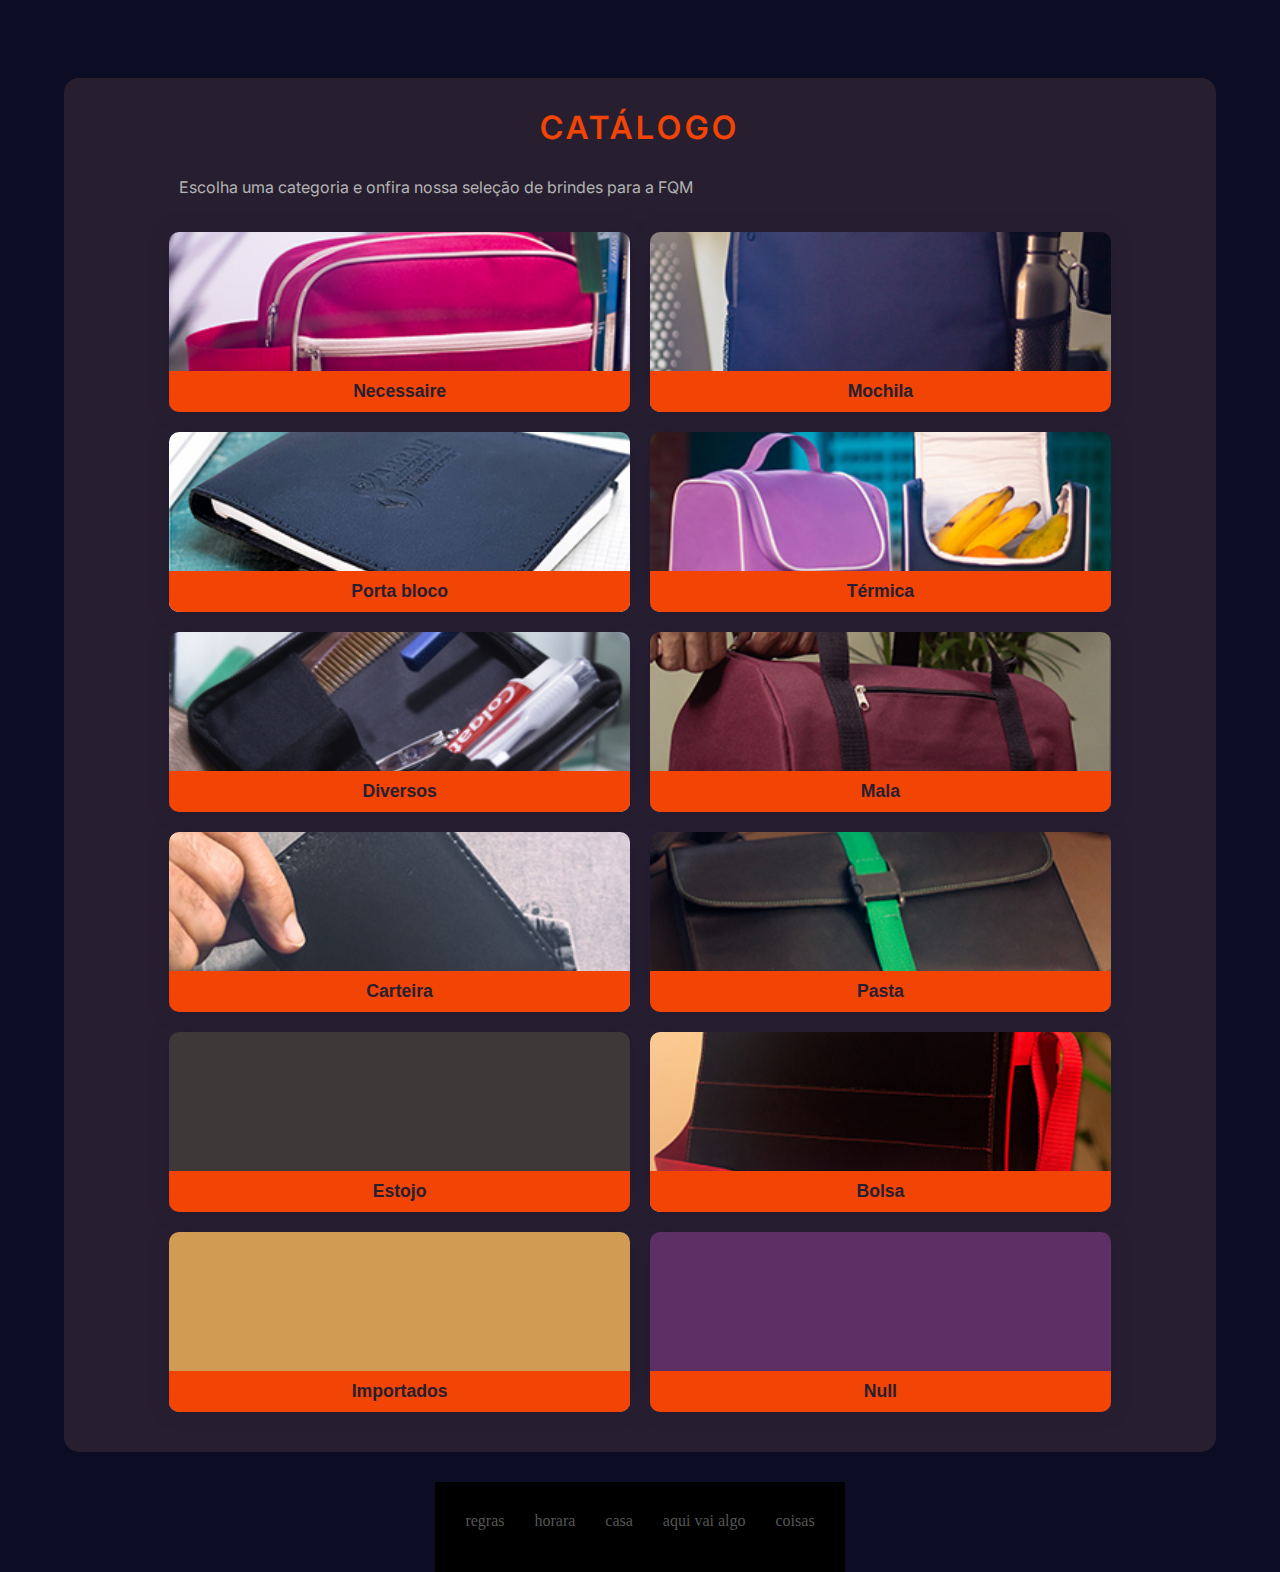
==== index.html @ 89db406c "movi o index para a raiz" ====
<!DOCTYPE html>
<html lang="pt-br">
<head>
    <meta charset="UTF-8">
    <meta name="viewport" content="width=device-width, initial-scale=1.0">
    <title>Home</title>
    <link rel="stylesheet" href="malaRedon/css/styleHome.css">
</head>
<body>
    <header>
        <div><img src="img/logoMm.png" alt=""></div>
    </header>

<main>
    <div><h1>Catálogo</h1></div>
    <p>Escolha uma categoria e onfira nossa seleção de brindes para a FQM</p>
    <div class="categorias">
        <div class="item" id ="necessaire"><button>Necessaire</button></div>
        <div class="item" id ="mochila"><button>Mochila</button></div>
        <div class="item" id ="portaBloco"><button>Porta bloco</button></div>
        <div class="item" id ="termica"><button>Térmica</button></div>
        <div class="item" id ="diversos"><button>Diversos</button></div>
        <div class="item" id ="mala"><button>Mala</button></div>
        <div class="item" id ="carteira"><button>Carteira</button></div>
        <div class="item" id ="pasta"><button>Pasta</button></div>
        <div class="item" id ="estojo"><button>Estojo</button></div>
        <div class="item" id ="bolsa"><button>Bolsa</button></div>
        <div class="item" id ="importados"><button>Importados</button></div>
        <div class="item" id ="null"><button>Null</button></div>  
    </div>
</main>

<footer>
    <div>
        <ul>
            <li>regras</li>
            <li>horara</li>
            <li>casa</li>
            <li>aqui vai algo</li>
            <li>coisas</li>
        </ul>
    </div>
</footer>

</body>
</html>
---- malaRedon/css/styleHome.css ----
@charset "UTF-8";

@import url('https://fonts.googleapis.com/css2?family=Inter:wght@700&display=swap');

@import url('https://fonts.googleapis.com/css2?family=Inter:wght@200;700&display=swap');

@import url('https://fonts.googleapis.com/css2?family=Inter&display=swap');

/* Decalaração universal*/
* {
    margin: 0px;
    padding: 0px;
    
}

body {
    background-color: #0d0c25;
    display: flex;
    flex-direction: column;
    align-items: center;
}

header {
    background-color: #0d0c25;
    display: flex;
    flex-direction: column;
    align-items: center;
    justify-content: center;
    margin-top: 30px;

}

header img {
        width: 160px;
        

}

main {
    display: flex;
    flex-direction: column;
    justify-content: center;
    align-items: center;
    background-color: #271F30;
    width: 90%;
    border-radius: 15px;
    margin: 30px;
    padding: 30p;
}

main h1 {
    font-family: 'Inter', sans-serif;
    text-transform: uppercase;
    font-weight: 600;
    color: #F24405;
    letter-spacing: 4px;
    padding: 30px;   
}

main p {
    font-family: 'Inter', sans-serif;
    color: #b3b3b3;
    width: 80%;
    text-align: justify;
}

.categorias {
    display: flex;
    justify-content: center;
    align-items: center;
    padding: 35px 0px 40px;
    flex-wrap: wrap;
    gap: 20px; 
      
}

button {
    background-color: #F24405;
    border: none;
    color: #271F30;
    width: 100%;
    border-radius: 0px 0px 10px 10px;
    padding: 10px;
    font-size: 1.1em;
    font-weight: 600;
}

button:hover {
    background-color: #ff4f0f;
}

.item {
    display: flex;
    align-items: end;
    justify-content: center;   
    background-color: rgb(90, 90, 90);
    width: 40%;
    height: 20vh;
    background-size: cover;
    background-position: center;
    background-color: #a7a6a5;
    border-radius: 10px;
    box-shadow: #160b3d2d 0px 0px 20px 1px;
    
    
}
    /*Aqui começam as imagens dos produtos organizadas em ID*/

#necessaire {
    background-image: url(../img/imgDestques/necessaire.jpg);
}

#mochila {
    background-image: url(../img/imgDestques/mochila.jpg);
}

#portaBloco {
    background-image: url(../img/imgDestques/portaBloco.jpg);
}

#termica {

    background-image: url(../img/imgDestques/termica.jpg);
}

#diversos {
    background-image: url(../img/imgDestques/diversos.jpg);
}

#mala {
    background-image: url(../img/imgDestques/mala.jpg);
}

#carteira {
    background-image: url(../img/imgDestques/carteiras.jpg);
}

#pasta {
    background-image: url(../img/imgDestques/pastas.jpg);
}

#estojo {
    background-color: rgb(63, 56, 56);
}

#bolsa {
    background-image: url(../img/imgDestques/bolsa.jpg);
}

#importados {
    background-color: rgb(209, 155, 84);
}

#null {
    background-color: rgb(94, 47, 100);
}

footer {
    background-color: black;
    color: rgb(85, 85, 85);
    display: flex;
    height: 10vh;
    justify-content: center;
    
    
}

footer ul {
    list-style-type: none;
    display: flex;
    flex-wrap: wrap;
    gap: 30px;
    padding: 30px;

}
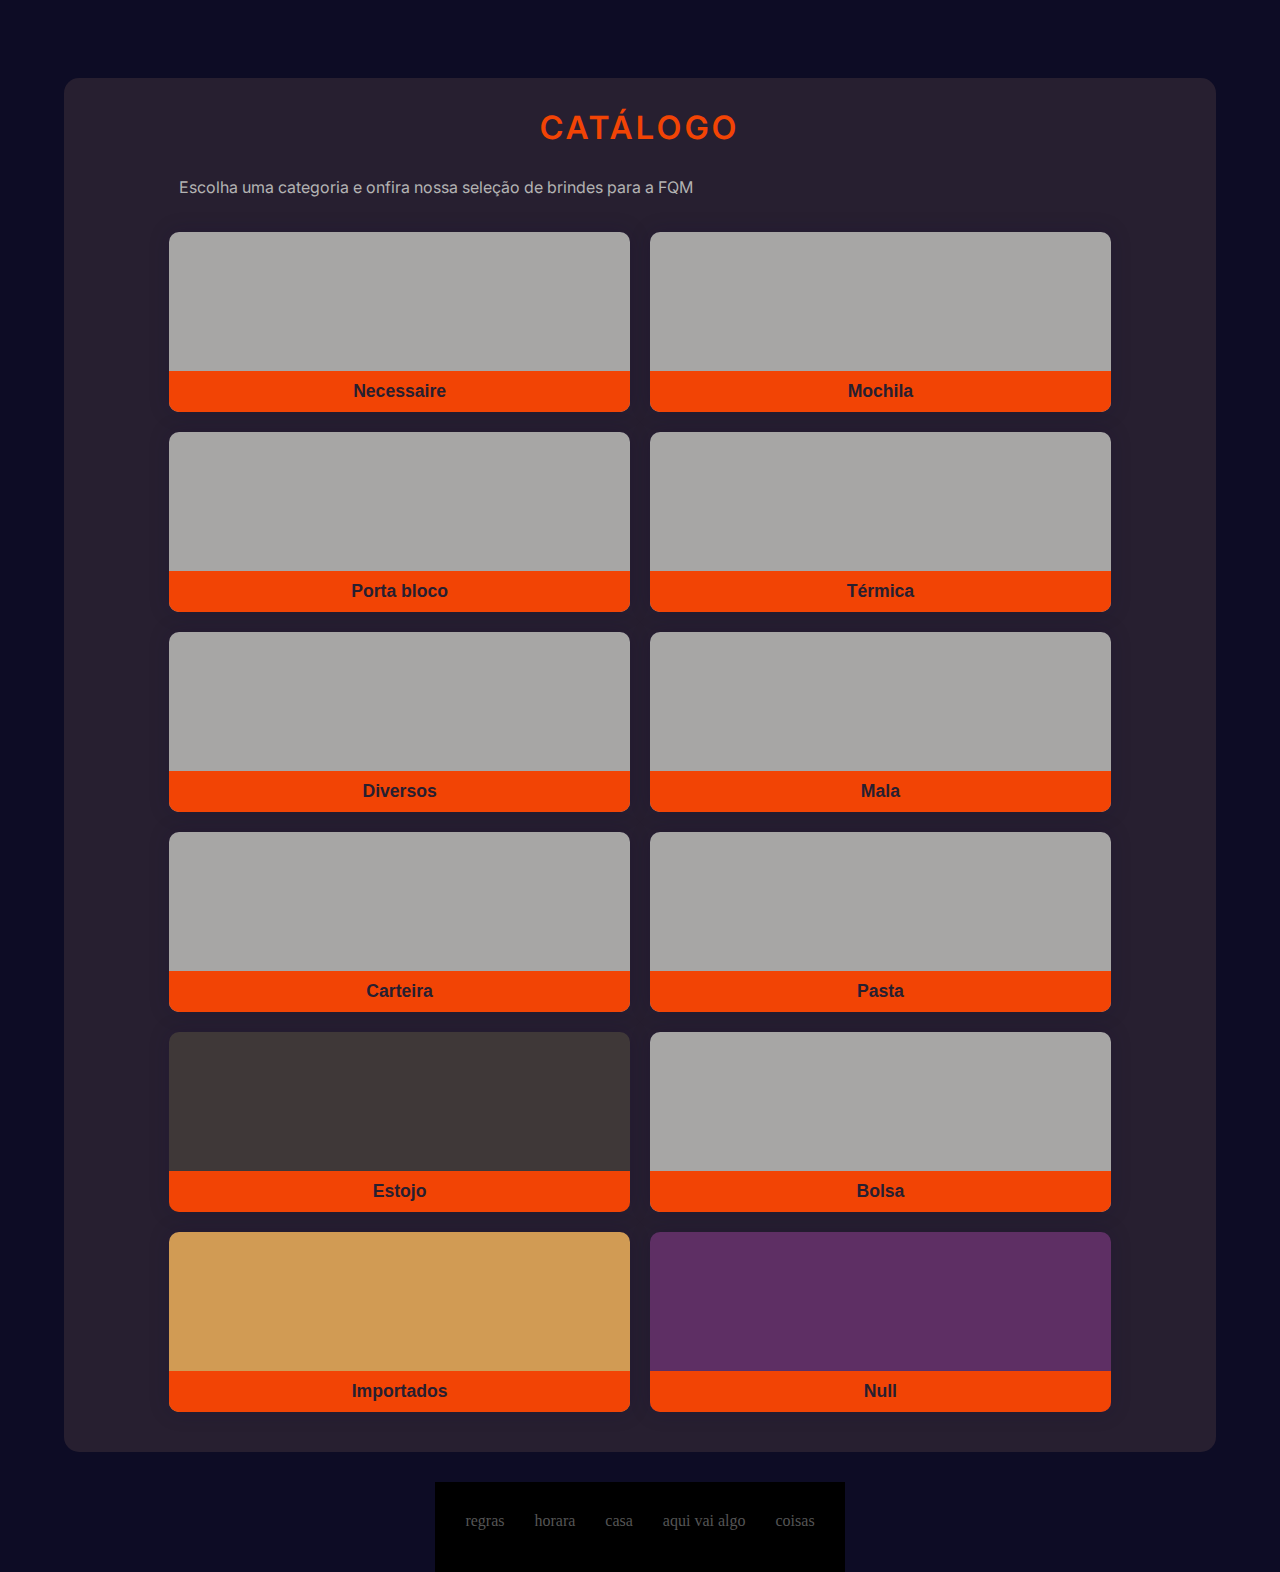
==== commit 03e2dfb8: "mudei o stylecss para  raiz" ====
--- a/index.html
+++ b/index.html
@@ -4,7 +4,7 @@
     <meta charset="UTF-8">
     <meta name="viewport" content="width=device-width, initial-scale=1.0">
     <title>Home</title>
-    <link rel="stylesheet" href="malaRedon/css/styleHome.css">
+    <link rel="stylesheet" href="styleHome.css">
 </head>
 <body>
     <header>
--- a/styleHome.css
+++ b/styleHome.css
@@ -0,0 +1,175 @@
+@charset "UTF-8";
+
+@import url('https://fonts.googleapis.com/css2?family=Inter:wght@700&display=swap');
+
+@import url('https://fonts.googleapis.com/css2?family=Inter:wght@200;700&display=swap');
+
+@import url('https://fonts.googleapis.com/css2?family=Inter&display=swap');
+
+/* Decalaração universal*/
+* {
+    margin: 0px;
+    padding: 0px;
+    
+}
+
+body {
+    background-color: #0d0c25;
+    display: flex;
+    flex-direction: column;
+    align-items: center;
+}
+
+header {
+    background-color: #0d0c25;
+    display: flex;
+    flex-direction: column;
+    align-items: center;
+    justify-content: center;
+    margin-top: 30px;
+
+}
+
+header img {
+        width: 160px;
+        
+
+}
+
+main {
+    display: flex;
+    flex-direction: column;
+    justify-content: center;
+    align-items: center;
+    background-color: #271F30;
+    width: 90%;
+    border-radius: 15px;
+    margin: 30px;
+    padding: 30p;
+}
+
+main h1 {
+    font-family: 'Inter', sans-serif;
+    text-transform: uppercase;
+    font-weight: 600;
+    color: #F24405;
+    letter-spacing: 4px;
+    padding: 30px;   
+}
+
+main p {
+    font-family: 'Inter', sans-serif;
+    color: #b3b3b3;
+    width: 80%;
+    text-align: justify;
+}
+
+.categorias {
+    display: flex;
+    justify-content: center;
+    align-items: center;
+    padding: 35px 0px 40px;
+    flex-wrap: wrap;
+    gap: 20px; 
+      
+}
+
+button {
+    background-color: #F24405;
+    border: none;
+    color: #271F30;
+    width: 100%;
+    border-radius: 0px 0px 10px 10px;
+    padding: 10px;
+    font-size: 1.1em;
+    font-weight: 600;
+}
+
+button:hover {
+    background-color: #ff4f0f;
+}
+
+.item {
+    display: flex;
+    align-items: end;
+    justify-content: center;   
+    background-color: rgb(90, 90, 90);
+    width: 40%;
+    height: 20vh;
+    background-size: cover;
+    background-position: center;
+    background-color: #a7a6a5;
+    border-radius: 10px;
+    box-shadow: #160b3d2d 0px 0px 20px 1px;
+    
+    
+}
+    /*Aqui começam as imagens dos produtos organizadas em ID*/
+
+#necessaire {
+    background-image: url(../img/imgDestques/necessaire.jpg);
+}
+
+#mochila {
+    background-image: url(../img/imgDestques/mochila.jpg);
+}
+
+#portaBloco {
+    background-image: url(../img/imgDestques/portaBloco.jpg);
+}
+
+#termica {
+
+    background-image: url(../img/imgDestques/termica.jpg);
+}
+
+#diversos {
+    background-image: url(../img/imgDestques/diversos.jpg);
+}
+
+#mala {
+    background-image: url(../img/imgDestques/mala.jpg);
+}
+
+#carteira {
+    background-image: url(../img/imgDestques/carteiras.jpg);
+}
+
+#pasta {
+    background-image: url(../img/imgDestques/pastas.jpg);
+}
+
+#estojo {
+    background-color: rgb(63, 56, 56);
+}
+
+#bolsa {
+    background-image: url(../img/imgDestques/bolsa.jpg);
+}
+
+#importados {
+    background-color: rgb(209, 155, 84);
+}
+
+#null {
+    background-color: rgb(94, 47, 100);
+}
+
+footer {
+    background-color: black;
+    color: rgb(85, 85, 85);
+    display: flex;
+    height: 10vh;
+    justify-content: center;
+    
+    
+}
+
+footer ul {
+    list-style-type: none;
+    display: flex;
+    flex-wrap: wrap;
+    gap: 30px;
+    padding: 30px;
+
+}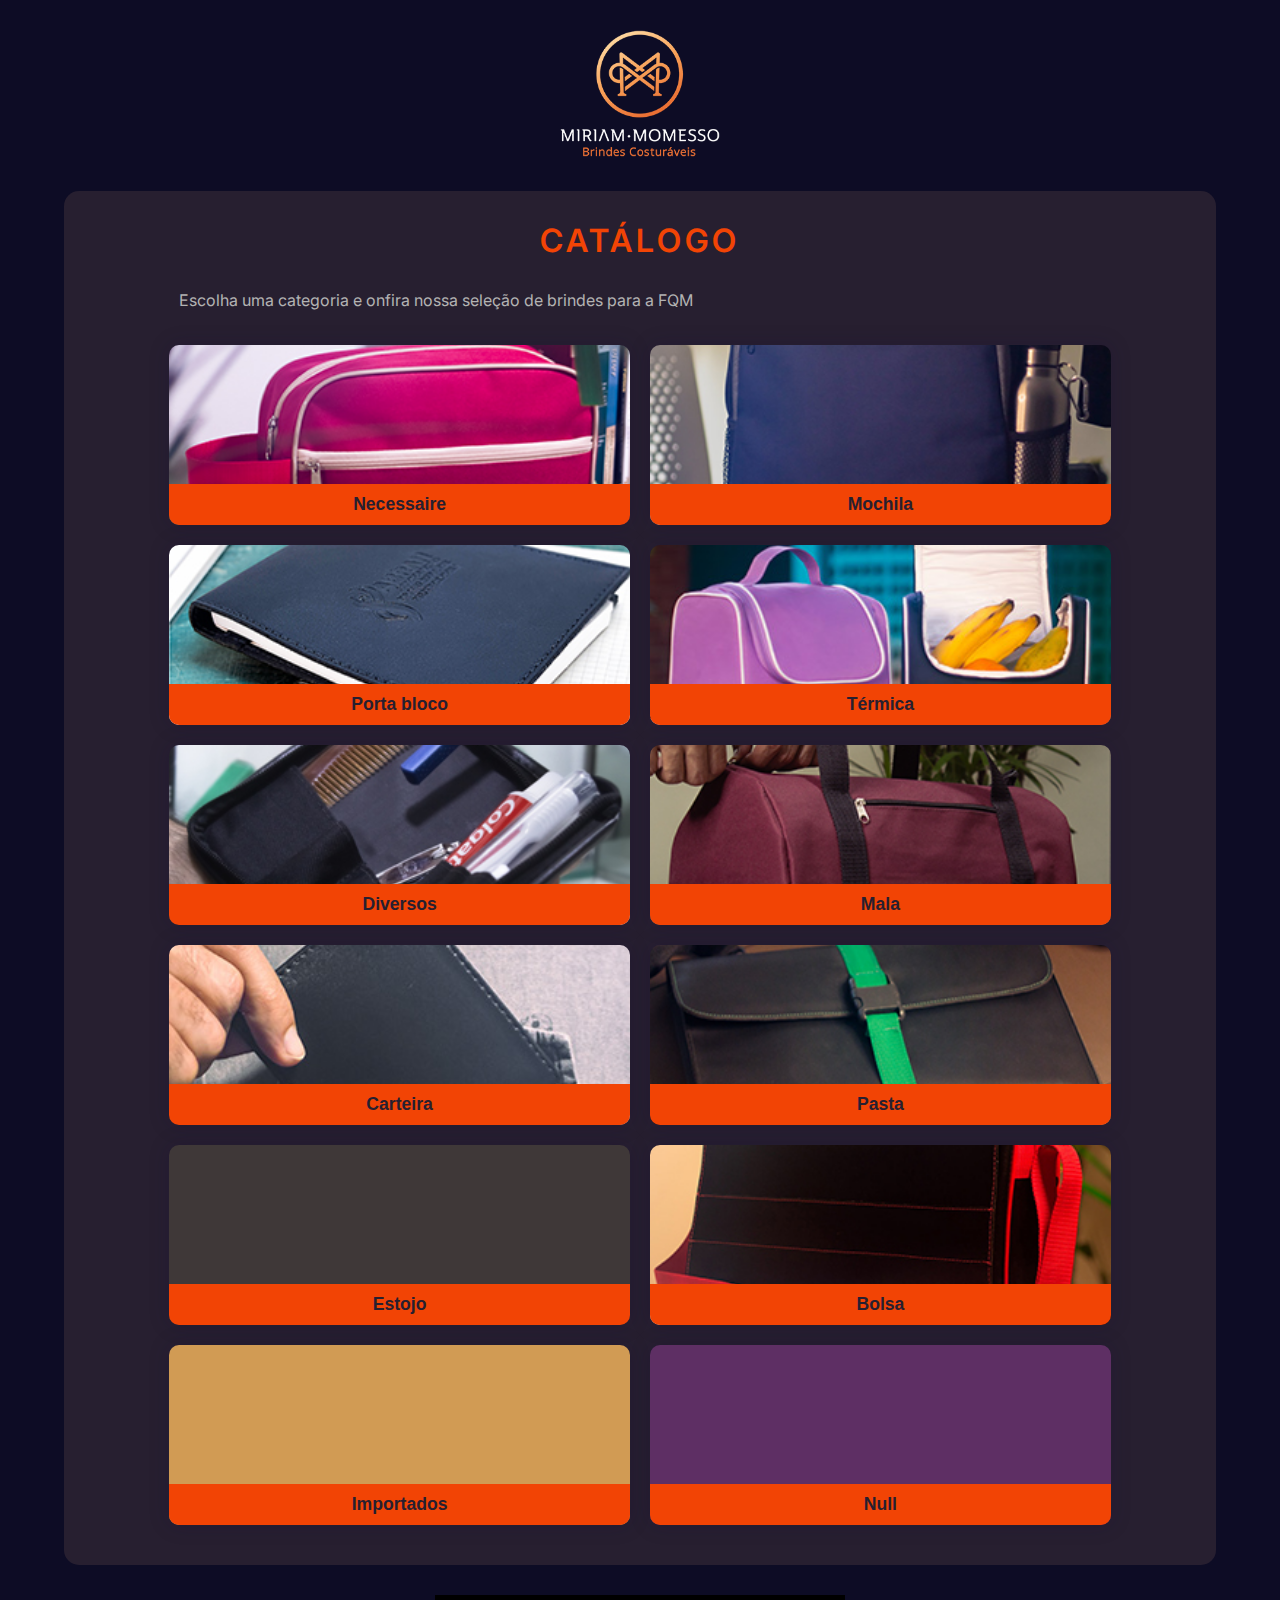
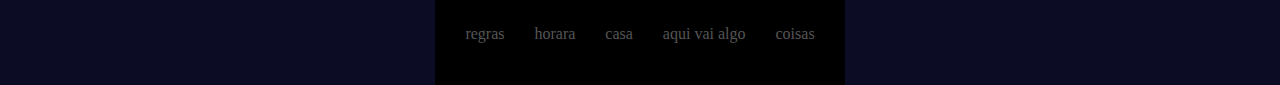
==== commit d9f397fe: "arrumei o camiho das fotos" ====
--- a/index.html
+++ b/index.html
@@ -8,7 +8,7 @@
 </head>
 <body>
     <header>
-        <div><img src="img/logoMm.png" alt=""></div>
+        <div><img src="malaRedon/img/logoMm.png" alt=""></div>
     </header>
 
 <main>
--- a/styleHome.css
+++ b/styleHome.css
@@ -107,36 +107,36 @@
     /*Aqui começam as imagens dos produtos organizadas em ID*/
 
 #necessaire {
-    background-image: url(../img/imgDestques/necessaire.jpg);
+    background-image: url(malaRedon/img/imgDestques/necessaire.jpg);
 }
 
 #mochila {
-    background-image: url(../img/imgDestques/mochila.jpg);
+    background-image: url(malaRedon/img/imgDestques/mochila.jpg);
 }
 
 #portaBloco {
-    background-image: url(../img/imgDestques/portaBloco.jpg);
+    background-image: url(malaRedon/img/imgDestques/portaBloco.jpg);
 }
 
 #termica {
 
-    background-image: url(../img/imgDestques/termica.jpg);
+    background-image: url(malaRedon/img/imgDestques/termica.jpg);
 }
 
 #diversos {
-    background-image: url(../img/imgDestques/diversos.jpg);
+    background-image: url(malaRedon/img/imgDestques/diversos.jpg);
 }
 
 #mala {
-    background-image: url(../img/imgDestques/mala.jpg);
+    background-image: url(malaRedon/img/imgDestques/mala.jpg);
 }
 
 #carteira {
-    background-image: url(../img/imgDestques/carteiras.jpg);
+    background-image: url(malaRedon/img/imgDestques/carteiras.jpg);
 }
 
 #pasta {
-    background-image: url(../img/imgDestques/pastas.jpg);
+    background-image: url(malaRedon/img/imgDestques/pastas.jpg);
 }
 
 #estojo {
@@ -144,7 +144,7 @@
 }
 
 #bolsa {
-    background-image: url(../img/imgDestques/bolsa.jpg);
+    background-image: url(malaRedon/img/imgDestques/bolsa.jpg);
 }
 
 #importados {
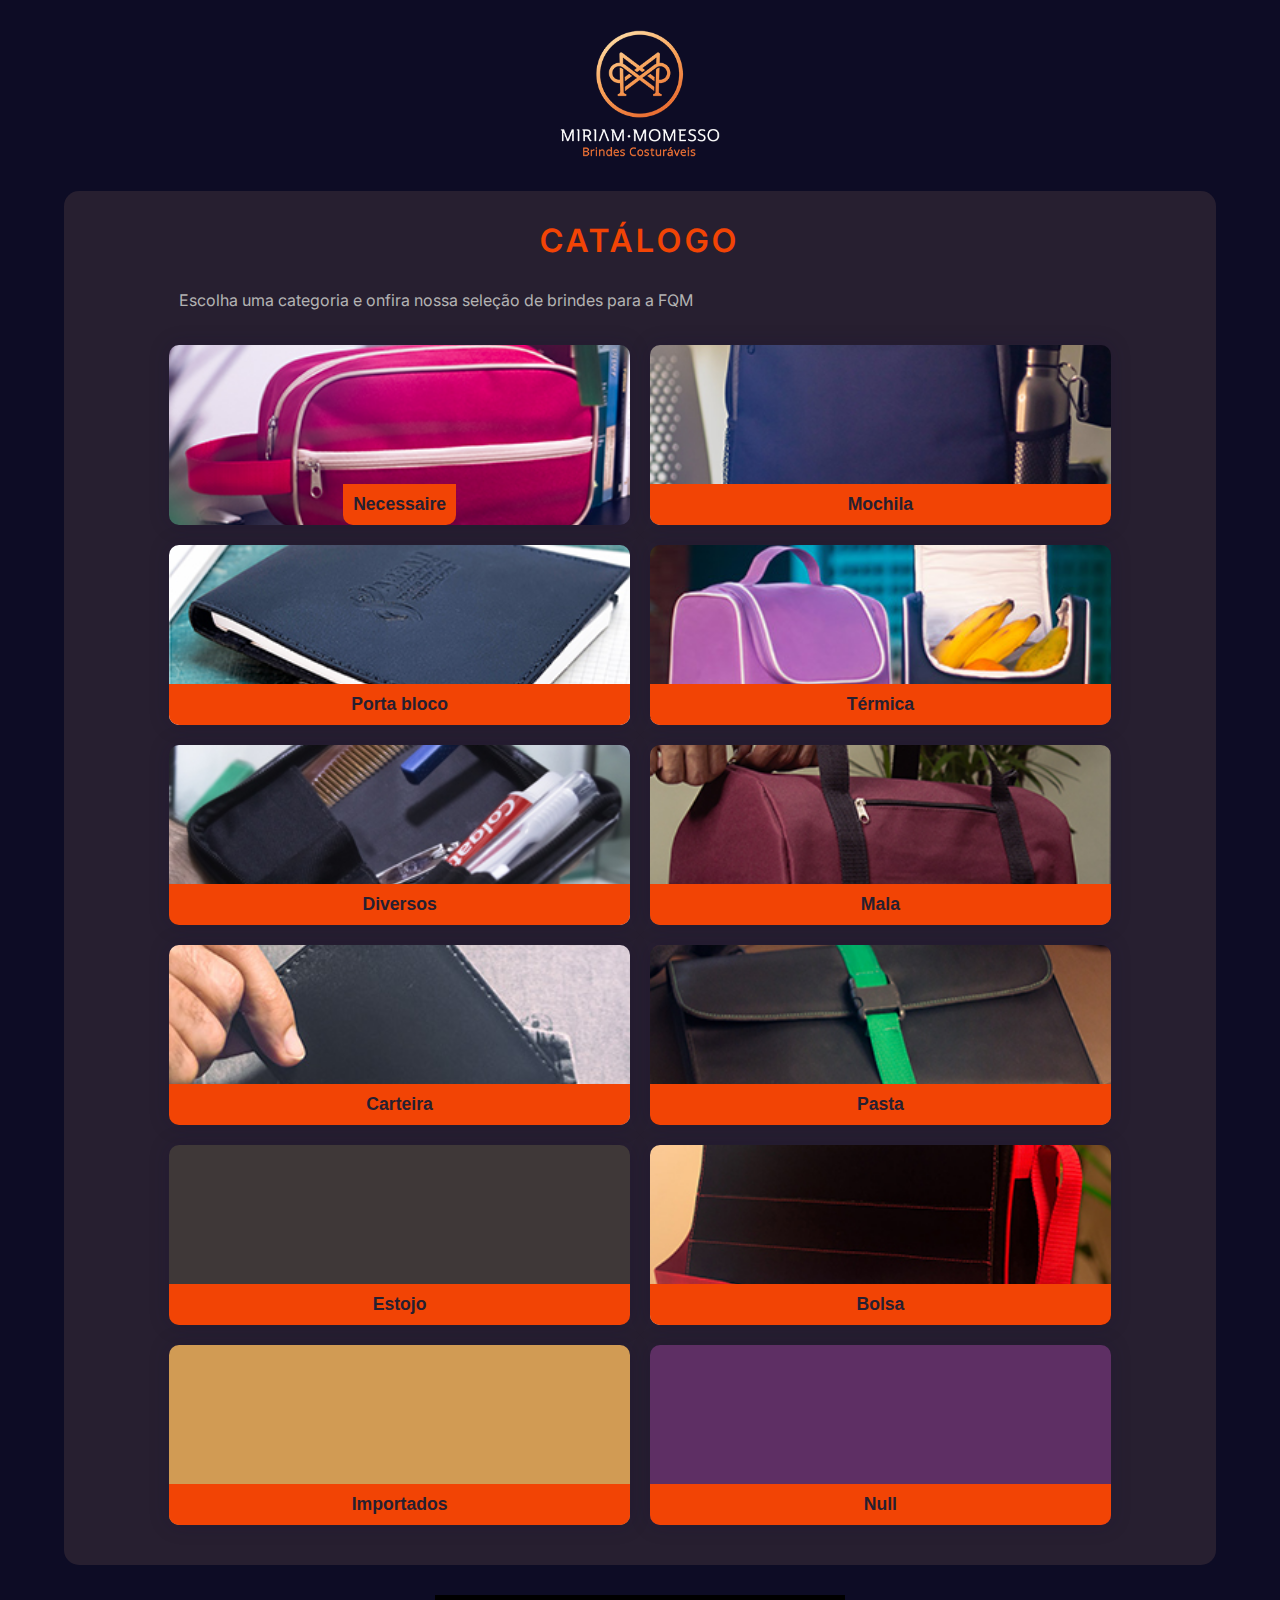
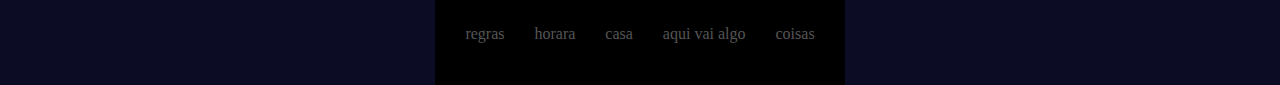
==== commit 92d76a67: "linkei as duas páginas" ====
--- a/index.html
+++ b/index.html
@@ -15,7 +15,7 @@
     <div><h1>Catálogo</h1></div>
     <p>Escolha uma categoria e onfira nossa seleção de brindes para a FQM</p>
     <div class="categorias">
-        <div class="item" id ="necessaire"><button>Necessaire</button></div>
+        <div class="item" id ="necessaire"><a href="paginaProduto.html"><button>Necessaire</button></a></div>
         <div class="item" id ="mochila"><button>Mochila</button></div>
         <div class="item" id ="portaBloco"><button>Porta bloco</button></div>
         <div class="item" id ="termica"><button>Térmica</button></div>
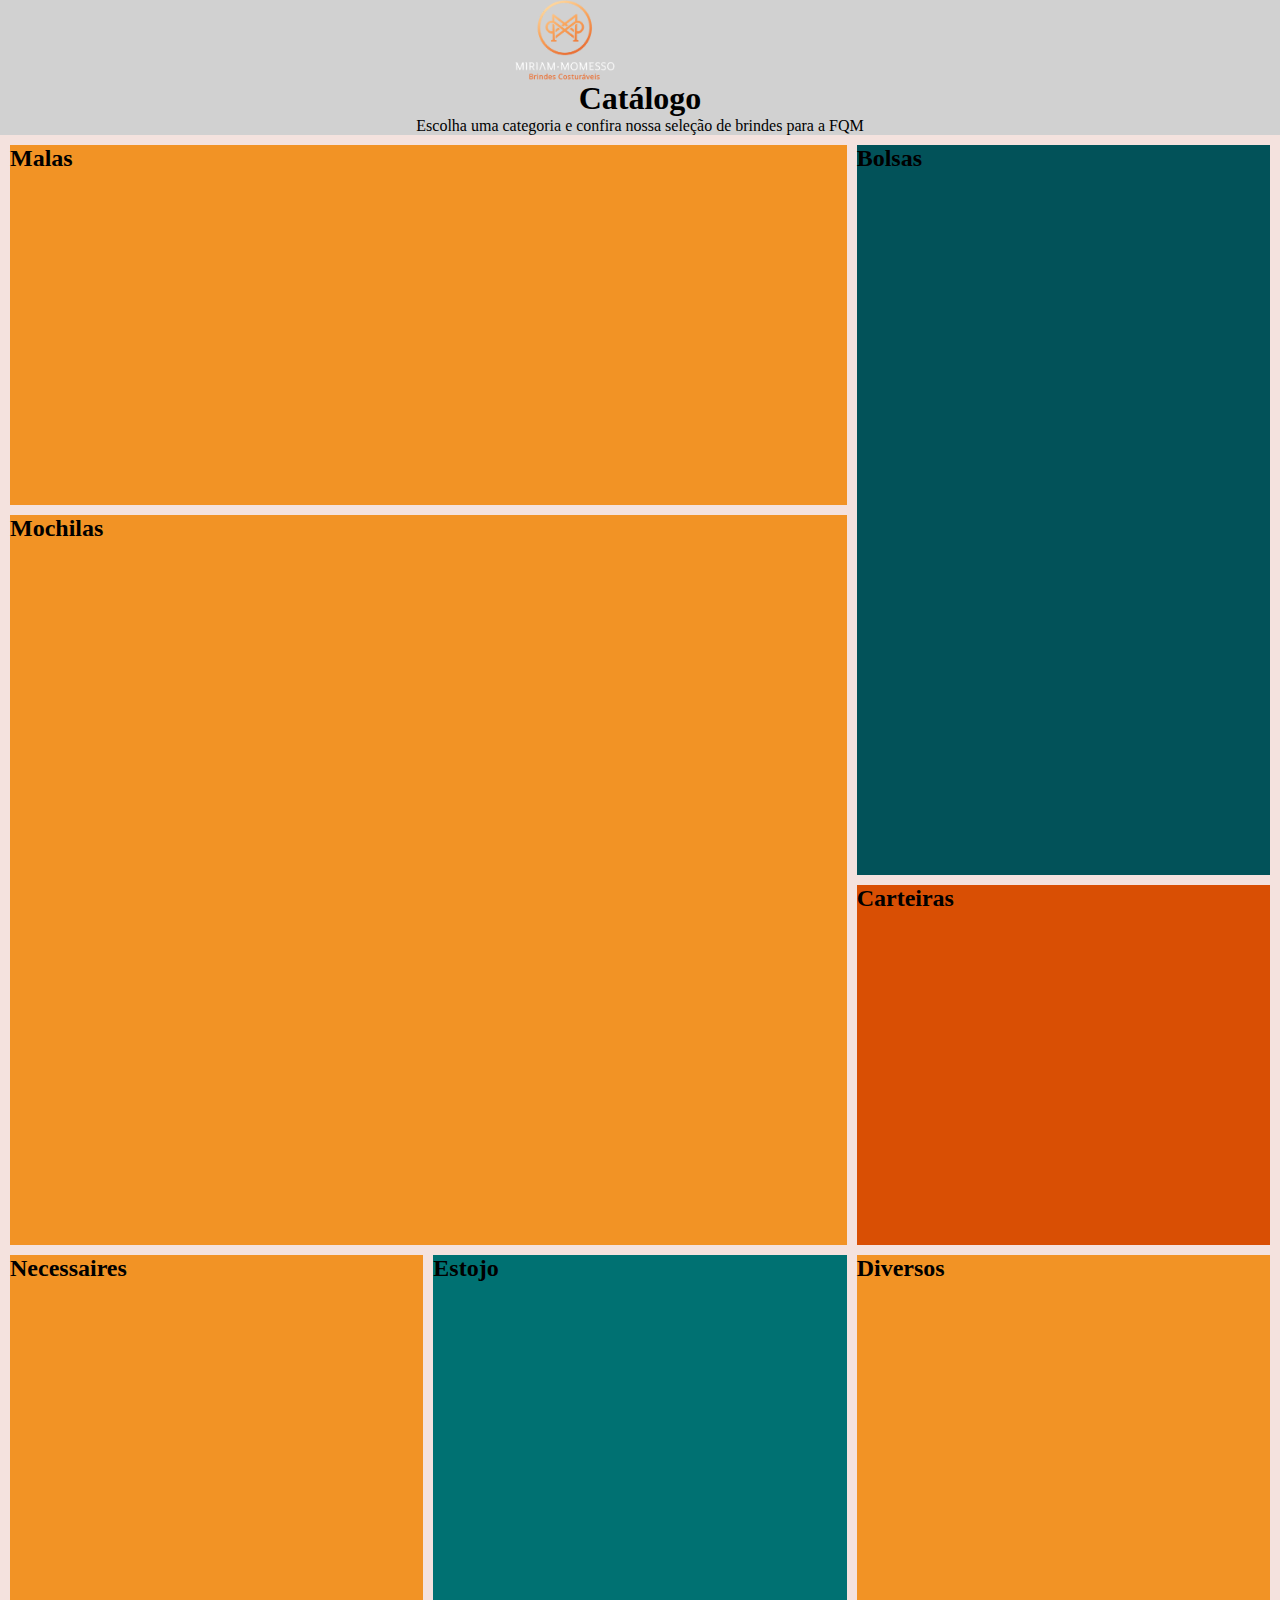
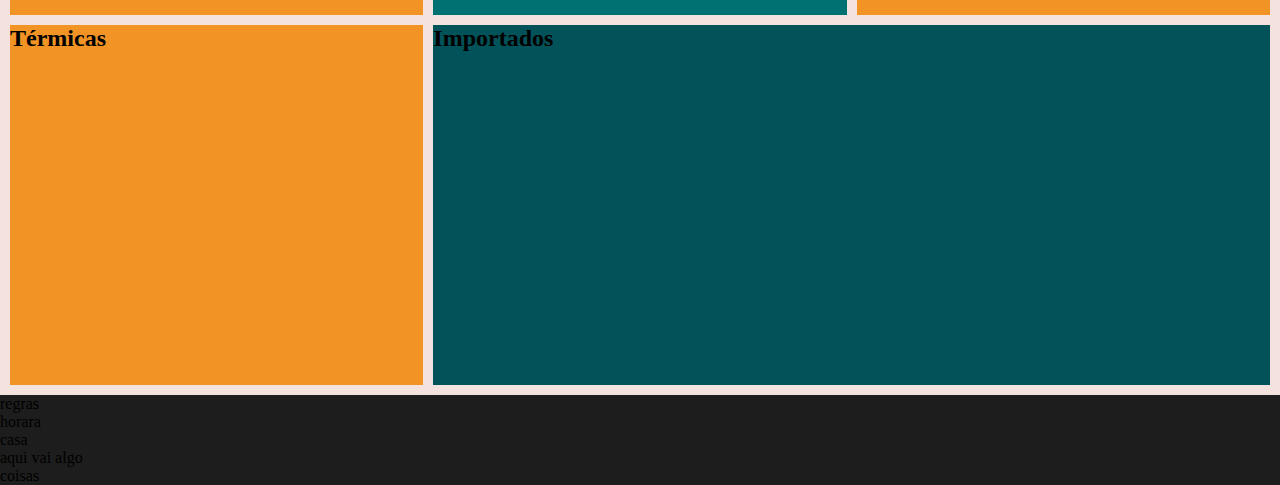
==== commit 6777eb03: "novo layout com grid" ====
--- a/index.html
+++ b/index.html
@@ -7,30 +7,52 @@
     <link rel="stylesheet" href="styleHome.css">
 </head>
 <body>
+   
     <header>
         <div><img src="malaRedon/img/logoMm.png" alt=""></div>
+        <div><h1>Catálogo</h1></div>
+        <p>Escolha uma categoria e confira nossa seleção de brindes para a FQM</p>
     </header>
+        
+    <main>
+        <div class="card mala">
+            <h2>Malas</h2>
+        </div>
 
-<main>
-    <div><h1>Catálogo</h1></div>
-    <p>Escolha uma categoria e onfira nossa seleção de brindes para a FQM</p>
-    <div class="categorias">
-        <div class="item" id ="necessaire"><a href="paginaProduto.html"><button>Necessaire</button></a></div>
-        <div class="item" id ="mochila"><button>Mochila</button></div>
-        <div class="item" id ="portaBloco"><button>Porta bloco</button></div>
-        <div class="item" id ="termica"><button>Térmica</button></div>
-        <div class="item" id ="diversos"><button>Diversos</button></div>
-        <div class="item" id ="mala"><button>Mala</button></div>
-        <div class="item" id ="carteira"><button>Carteira</button></div>
-        <div class="item" id ="pasta"><button>Pasta</button></div>
-        <div class="item" id ="estojo"><button>Estojo</button></div>
-        <div class="item" id ="bolsa"><button>Bolsa</button></div>
-        <div class="item" id ="importados"><button>Importados</button></div>
-        <div class="item" id ="null"><button>Null</button></div>  
-    </div>
-</main>
+        <div class="card bolsa">
+            <h2>Bolsas</h2>
+        </div>
+        
+        <div class="card mochila">
+            <h2>Mochilas</h2>
+        </div>
 
-<footer>
+        <div class="card carteira">
+            <h2>Carteiras</h2>
+        </div>
+
+        <div class="card necessaire">
+            <h2>Necessaires</h2>
+        </div>
+
+        <div class="card estojo">
+            <h2>Estojo</h2>
+        </div>
+
+        <div class="card diversos">
+            <h2>Diversos</h2>
+        </div>
+
+        <div class="card termicas">
+            <h2>Térmicas</h2>
+        </div>
+
+        <div class="card importados">
+            <h2>Importados</h2>
+        </div>
+    </main>
+        
+        <footer>
     <div>
         <ul>
             <li>regras</li>
--- a/styleHome.css
+++ b/styleHome.css
@@ -6,170 +6,125 @@
 
 @import url('https://fonts.googleapis.com/css2?family=Inter&display=swap');
 
-/* Decalaração universal*/
+/*Paleta de cores
+
+#025259 - Azul escuro
+#007172 - Azul médio
+#F29325 - Amarelo
+#D94F04 - Laranja
+#F4E2DE - Marfim
+
+*/
+
+:root {
+    --azulEscuro: #025259;
+    --azulMedio: #007172;
+    --amarelo: #F29325;
+    --laranja: #D94F04;
+    --marfim: #F4E2DE;
+    --preto: #1d1d1d;
+    --branco: #d1d1d1;
+}
 * {
     margin: 0px;
     padding: 0px;
-    
 }
 
-body {
-    background-color: #0d0c25;
+body, body {
+    background-color: var(--azulMedio);
+    margin: 0;
+    padding: 0;
+    box-sizing: border-box;
+}
+
+
+header {
+    background-color: var(--branco);
     display: flex;
     flex-direction: column;
+    justify-content: center;
     align-items: center;
-}
-
-header {
-    background-color: #0d0c25;
-    display: flex;
-    flex-direction: column;
-    align-items: center;
-    justify-content: center;
-    margin-top: 30px;
 
 }
 
 header img {
-        width: 160px;
-        
+    max-width: 40%;
+    display: flex;
+}
+
+/*---------------------------------------------------------------*/
+
+
+main {
+    
+    display: grid;
+    grid-template-columns: 1fr 1fr 1fr;
+    grid-template-rows: 40vh 40vh 40vh 40vh 40vh;
+    grid-gap: 10px;
+    padding: 10px;
+    background-color: var(--marfim);
+    
+   
 
 }
 
-main {
-    display: flex;
-    flex-direction: column;
-    justify-content: center;
-    align-items: center;
-    background-color: #271F30;
-    width: 90%;
-    border-radius: 15px;
-    margin: 30px;
-    padding: 30p;
+.card {
+    width: 100%;
+    height: auto;
 }
 
-main h1 {
-    font-family: 'Inter', sans-serif;
-    text-transform: uppercase;
-    font-weight: 600;
-    color: #F24405;
-    letter-spacing: 4px;
-    padding: 30px;   
+.mala {
+    background-color: var(--amarelo);
+    grid-column-start: 1;
+    grid-column-end: 3;
 }
-
-main p {
-    font-family: 'Inter', sans-serif;
-    color: #b3b3b3;
-    width: 80%;
-    text-align: justify;
+.bolsa {
+    background-color: var(--azulEscuro);
+    grid-column-start: 3;
+    grid-column-end: 3;
+    grid-row-start: 1;
+    grid-row-end:3 ;
 }
-
-.categorias {
-    display: flex;
-    justify-content: center;
-    align-items: center;
-    padding: 35px 0px 40px;
-    flex-wrap: wrap;
-    gap: 20px; 
-      
+.mochila {
+    background-color: var(--amarelo);
+    grid-column-start: 1;
+    grid-column-end: 3;
+    grid-row-start: 2;
+    grid-row-end: 4;
 }
-
-button {
-    background-color: #F24405;
-    border: none;
-    color: #271F30;
-    width: 100%;
-    border-radius: 0px 0px 10px 10px;
-    padding: 10px;
-    font-size: 1.1em;
-    font-weight: 600;
+.carteira {
+    background-color: var(--laranja);
 }
-
-button:hover {
-    background-color: #ff4f0f;
+.necessaire {
+    background-color: var(--amarelo);
+    grid-row-start: 4;
+    grid-row-end: 5;
 }
-
-.item {
-    display: flex;
-    align-items: end;
-    justify-content: center;   
-    background-color: rgb(90, 90, 90);
-    width: 40%;
-    height: 20vh;
-    background-size: cover;
-    background-position: center;
-    background-color: #a7a6a5;
-    border-radius: 10px;
-    box-shadow: #160b3d2d 0px 0px 20px 1px;
-    
-    
+.estojo {
+    background-color: var(--azulMedio);
+    grid-row-start: 4;
+    grid-row-end: 5;
 }
-    /*Aqui começam as imagens dos produtos organizadas em ID*/
-
-#necessaire {
-    background-image: url(malaRedon/img/imgDestques/necessaire.jpg);
+.diversos {
+    background-color: var(--amarelo);
+    grid-row-start: 4;
+    grid-row-end: 5;
 }
-
-#mochila {
-    background-image: url(malaRedon/img/imgDestques/mochila.jpg);
+.termicas {
+    background-color: var(--amarelo);
+    grid-column-start: 1;
+    grid-column-end: 2;
+    grid-row-start: 5;
+    grid-row-end: 6;
 }
-
-#portaBloco {
-    background-image: url(malaRedon/img/imgDestques/portaBloco.jpg);
-}
-
-#termica {
-
-    background-image: url(malaRedon/img/imgDestques/termica.jpg);
-}
-
-#diversos {
-    background-image: url(malaRedon/img/imgDestques/diversos.jpg);
-}
-
-#mala {
-    background-image: url(malaRedon/img/imgDestques/mala.jpg);
-}
-
-#carteira {
-    background-image: url(malaRedon/img/imgDestques/carteiras.jpg);
-}
-
-#pasta {
-    background-image: url(malaRedon/img/imgDestques/pastas.jpg);
-}
-
-#estojo {
-    background-color: rgb(63, 56, 56);
-}
-
-#bolsa {
-    background-image: url(malaRedon/img/imgDestques/bolsa.jpg);
-}
-
-#importados {
-    background-color: rgb(209, 155, 84);
-}
-
-#null {
-    background-color: rgb(94, 47, 100);
+.importados {
+    background-color: var(--azulEscuro);
+    grid-column-start: 2;
+    grid-column-end: 4;
+    grid-row-start: 5;
+    grid-row-end: 6;
 }
 
 footer {
-    background-color: black;
-    color: rgb(85, 85, 85);
-    display: flex;
-    height: 10vh;
-    justify-content: center;
-    
-    
-}
-
-footer ul {
-    list-style-type: none;
-    display: flex;
-    flex-wrap: wrap;
-    gap: 30px;
-    padding: 30px;
-
+    background-color: var(--preto);
 }